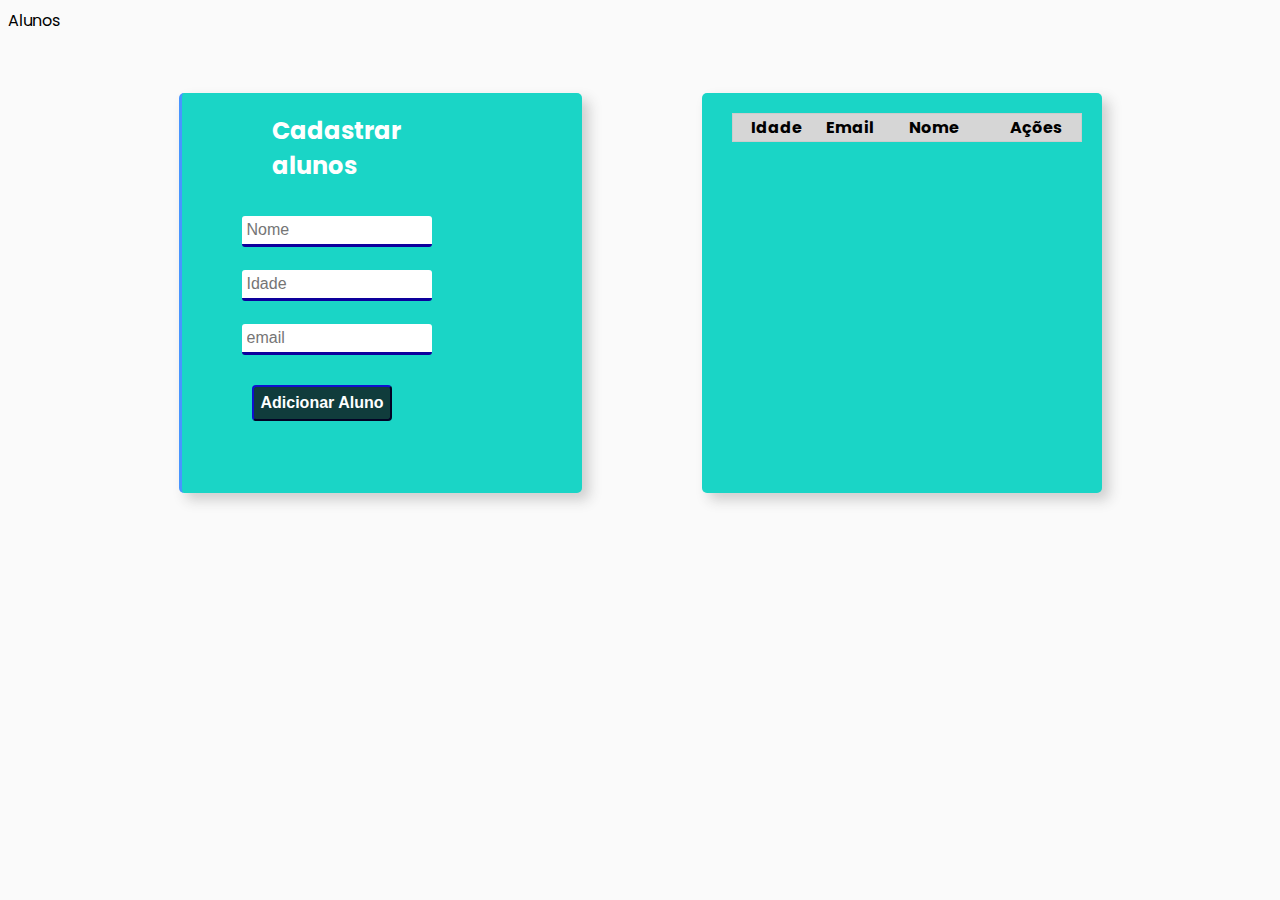
==== index.html @ 35c88d0f "first" ====
<!DOCTYPE html>
<html lang="pt-br">
<head>
    <meta charset="UTF-8">
    <meta name="viewport" content="width=device-width, initial-scale=1.0">
    <link rel="stylesheet" href="CSS/index.css">
    <link
      href="https://fonts.googleapis.com/css2?family=Poppins:ital,wght@0,200;0,400;0,600;1,200;1,400;1,600&display=swap"
      rel="stylesheet"
    />
    <title>Document</title>
</head>
<body>
  <header>
    Alunos
  </header>
  
    <div class="row">
    <div class="card blue">
      <main>
        <h2 >Cadastrar alunos</h2>
       <div class="label-float">
            <input type="text" id="Nome"  placeholder="Nome" ></div>
        <div class="label-float">
             <input type="text" id="Idade" placeholder="Idade">
         </div>
         <div class="label-float">
             <input type="email" name="" id="email" placeholder="email">
         </div>
            <div class="card2">
              <button id="Adicionar">Adicionar Aluno</button>
            </div>
          </main>
        </div>
            <div class="card tabela">
              <div class="content">
                <table>
                  <thead>
                    <tr>
                      <th class="center">Idade</th>
                      <th>Email</th>
                      <th>Nome</th>
                      <th class="center">Ações</th>
                    </tr>
                  </thead>
                  <tbody id="tabelaAlunos">
                    <!-- Linhas da tabela serão adicionadas aqui -->
                  </tbody>
                </table>
                </div>
            </div>
     </section>
     <script src="JS/index.js"></script>
</body>
</html>
---- CSS/index.css ----
/*geral*/

main{
  width: 250t px;
  padding-left: 60px;
  padding-right: 60px;
}


    h2{
      color: white;
      padding-left: 30px;
  }
  
  
    
  
body {
    font-family: "Poppins", sans-serif;
    background-color: #fafafa;
  }
   
  .row {
    display: flex;
    justify-content: center;
    align-items: center;
}

    
.card {
  border-radius: 5px;
  box-shadow: 7px 7px 13px 0px rgba(50, 50, 50, 0.22);
  padding-right: 300px;
  margin: 60px;
  width: 100px;
  height: 400px;
  transition: all 0.3s ease-out;
  background-color: #1ad5c6;
  }
  .card:hover {
    transform: translateY(-5px);
    cursor: pointer;
  }
   
  .card p {
    color:#1ad5c6;
    font-size: 16px;
  }
   
  .image {
    float: right;
    max-width: 64px;
    max-height: 64px;
  }
  .blue {
    border-left: 3px solid #4895ff;
  }
   
  .label-float input {
    width: 100%;
    padding: 5px 5px;
    display: grid;
    border: 0;
    border-bottom: 3px solid #0d009c;
   margin-bottom: 10px;
    outline: none;
    min-width: 180px;
    font-size: 16px;
    transition: all .3s ease-out;
    border-radius: 3px;
 }
 .label-float{
    position: relative;
    padding-top: 13px;
    margin-top: 5%;
 }
 .card2{
  color: #fafafa;
  width: 250px;
  padding-left:10px;

}
 button{
    background-color:rgb(16, 60, 60) ;
    border-color: #090a7a;
    color:#feffff;
    padding: 7px;
    font-weight: bold;
    font-size: 12pt;
    margin-top: 20px;
    border-radius: 4px;
    cursor: pointer;
    outline: none;
    transition: all .4s ease-out;
  }
  
  a:hover{
    background-color: rgb(14, 130, 197);
    padding: 7px;
    font-weight: bold;
    font-size: 12pt;
    margin-top: 20px;
    border-radius: 4px;
    cursor: pointer;
    outline: none;
    transition: all .4s ease-out;
  }
  .content{ 
    margin-left: 30px;
    margin-top: 20px;
  }
  table{
    border-collapse: collapse;
      border : 1px solid #ccc;
      height: 50px;
      width: 350px;

   
  }
    table th {
    background-color: rgb(214, 214, 214);}
    table th, td {
    padding: 1px 5px;
    text-align: left;
    }
      table td img {
 width: 20px;
      }
    .center {
    
    text-align: center;
    ;}
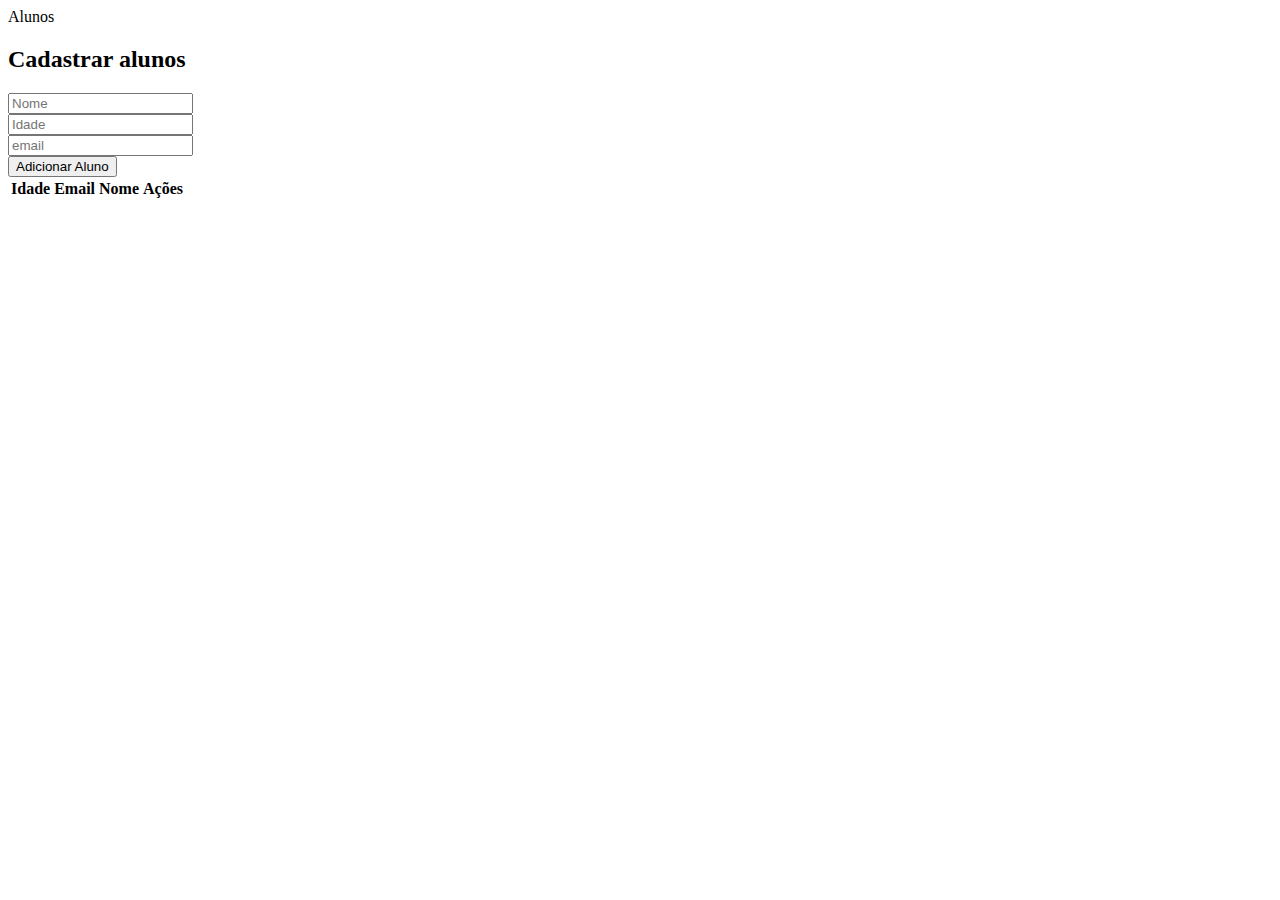
==== commit 09e76348: "mvc COLOCADO" ====
--- a/index.html
+++ b/index.html
@@ -1,55 +1,61 @@
 <!DOCTYPE html>
 <html lang="pt-br">
+
 <head>
-    <meta charset="UTF-8">
-    <meta name="viewport" content="width=device-width, initial-scale=1.0">
-    <link rel="stylesheet" href="CSS/index.css">
-    <link
-      href="https://fonts.googleapis.com/css2?family=Poppins:ital,wght@0,200;0,400;0,600;1,200;1,400;1,600&display=swap"
-      rel="stylesheet"
-    />
-    <title>Document</title>
+  <meta charset="UTF-8">
+  <meta name="viewport" content="width=device-width, initial-scale=1.0">
+  <link rel="stylesheet" href="style.css">
+  <link
+    href="https://fonts.googleapis.com/css2?family=Poppins:ital,wght@0,200;0,400;0,600;1,200;1,400;1,600&display=swap"
+    rel="stylesheet" />
+  <title>Document</title>
 </head>
+
 <body>
   <header>
     Alunos
   </header>
-  
-    <div class="row">
+
+  <div class="row">
     <div class="card blue">
       <main>
-        <h2 >Cadastrar alunos</h2>
-       <div class="label-float">
-            <input type="text" id="Nome"  placeholder="Nome" ></div>
+        <h2>Cadastrar alunos</h2>
         <div class="label-float">
-             <input type="text" id="Idade" placeholder="Idade">
-         </div>
-         <div class="label-float">
-             <input type="email" name="" id="email" placeholder="email">
-         </div>
-            <div class="card2">
-              <button id="Adicionar">Adicionar Aluno</button>
-            </div>
-          </main>
+          <input type="text" id="Nome" placeholder="Nome">
         </div>
-            <div class="card tabela">
-              <div class="content">
-                <table>
-                  <thead>
-                    <tr>
-                      <th class="center">Idade</th>
-                      <th>Email</th>
-                      <th>Nome</th>
-                      <th class="center">Ações</th>
-                    </tr>
-                  </thead>
-                  <tbody id="tabelaAlunos">
-                    <!-- Linhas da tabela serão adicionadas aqui -->
-                  </tbody>
-                </table>
-                </div>
-            </div>
-     </section>
-     <script src="JS/index.js"></script>
+        <div class="label-float">
+          <input type="text" id="Idade" placeholder="Idade">
+        </div>
+        <div class="label-float">
+          <input type="email" name="" id="email" placeholder="email">
+        </div>
+        <div class="card2">
+          <button id="Adicionar">Adicionar Aluno</button>
+        </div>
+      </main>
+    </div>
+    <div class="card tabela">
+      <div class="content">
+        <table>
+          <thead>
+            <tr>
+              <th class="center">Idade</th>
+              <th>Email</th>
+              <th>Nome</th>
+              <th class="center">Ações</th>
+            </tr>
+          </thead>
+          <tbody id="tabelaAlunos">
+            <!-- Linhas da tabela serão adicionadas aqui -->
+          </tbody>
+        </table>
+      </div>
+    </div>
+    </section>
+    <script src="script.js"></script>
+    <script src="src/models/Cadastro.model.js"></script>
+    <script src="src/controllers/cadastro/createcadastro.controller.js"></script>
+    <script src="/src/controllers/cadastro/renderizarTabelaAlunos.controller.js"></script>
 </body>
+
 </html>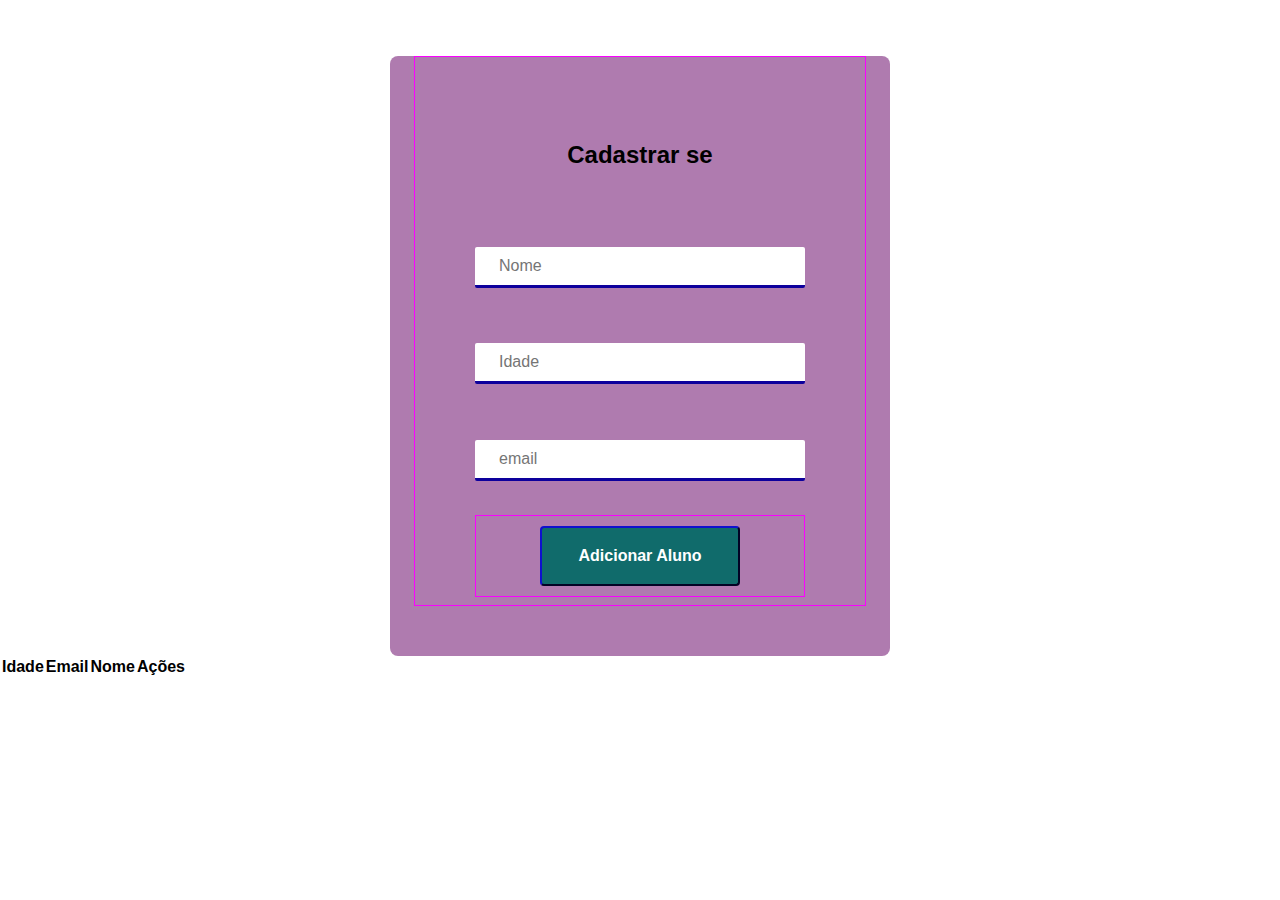
==== commit 3d63b964: "mudaças" ====
--- a/index.html
+++ b/index.html
@@ -12,29 +12,24 @@
 </head>
 
 <body>
-  <header>
-    Alunos
-  </header>
+  
 
-  <div class="row">
-    <div class="card blue">
-      <main>
-        <h2>Cadastrar alunos</h2>
-        <div class="label-float">
-          <input type="text" id="Nome" placeholder="Nome">
+ 
+    <div class="card1">
+      <div class="cadastro">
+      
+        <div><h2 id="Principal">Cadastrar se</h2></div>
+          <ul>
+            <li class="label-float"> <input type="text" id="Nome" placeholder="Nome"></li>
+            <li class="label-float"><input type="text" id="Idade" placeholder="Idade"></li>
+            <li class="label-float">  <input type="email" name="" id="email" placeholder="email"></li>
+          </ul>
+         <div id="Adicionar"> <button >Adicionar Aluno</button></div>
         </div>
-        <div class="label-float">
-          <input type="text" id="Idade" placeholder="Idade">
-        </div>
-        <div class="label-float">
-          <input type="email" name="" id="email" placeholder="email">
-        </div>
-        <div class="card2">
-          <button id="Adicionar">Adicionar Aluno</button>
-        </div>
-      </main>
     </div>
-    <div class="card tabela">
+    </Div>
+    <section>
+    <div class="card-tabela">
       <div class="content">
         <table>
           <thead>
@@ -50,7 +45,7 @@
           </tbody>
         </table>
       </div>
-    </div>
+      
     </section>
     <script src="script.js"></script>
     <script src="src/models/Cadastro.model.js"></script>
--- a/style.css
+++ b/style.css
@@ -0,0 +1,104 @@
+/*geral*/
+*{
+  margin: 0;  /**/
+  padding: 0; /**/
+  box-sizing: border-box; /* colocado para manter a margen do coteiner caso presise de prenchimento*/
+}
+
+
+
+body * {
+  font-family: 'Inter', sans-serif;
+  color: var(--text-color)/* cor da ketra*/;
+  
+}
+#Principal{
+  text-align: center;/*centraliza coisas que são por padrão iline, como as Img, que é o caso*/
+    padding: 24px ;/* prenchimeto*/
+    
+}
+.card1{
+  background-color:  rgba(142, 68, 142, 0.704);  
+  width: 100%;
+  max-width: 500px;
+  height: 600px;
+  margin: 56px auto 0px;
+ padding: 0 24px;;
+ border-radius: 8px;
+
+ 
+ 
+}
+.cadastro{
+  border: 1px solid rgb(251, 0, 255);
+  align-items: center;
+  width: 250px;
+  height: 550px;
+  margin-top: 50px ;
+  padding: 60px;
+  inline-size: auto;
+  align-items: center;
+}
+#Adicionar{
+  border: 1px solid rgb(251, 0, 255);
+    text-align:center;
+  padding: 10px 24px;
+}
+button{
+  background-color:rgb(16, 107, 107) ;
+  border-color: #090a7a;
+  color:#feffff;
+  padding: 7px;
+  font-weight: bold;
+  height:60px;
+  width:200px;
+  font-size: 12pt;
+  border-radius: 4px;
+  cursor: pointer;
+  outline: none;
+  transition: all .4s ease-out;
+  
+}
+ul{
+  
+  
+  list-style-type: none;
+  list-style: none;/* tira o ponto das lista*/
+  display: flex;/* separa os coteudo das linhas */
+  flex-direction: column; /*colaca o coteudo em culuna e não um ao lado do outro*/
+  gap: 16px; /*epaçao entre os conteudos*/  
+  padding:  24px 0;   
+}
+
+ 
+   
+.label-float input {
+
+  width: 100%;
+  padding: 5px 5px;
+  display: grid;
+  border: 0;
+  border-bottom: 3px solid #0d009c;
+ margin-bottom: 10px;
+  outline: none;
+  min-width: 180px;
+  font-size: 16px;
+  transition: all .3s ease-out;
+  border-radius: 3px;
+  display: flex;
+  align-items: center;
+  justify-content:center; /* centralizar o conteudo*/
+  padding: 10px 24px;/*preenchimento do conteudo,por isso não presisa de autura nem largura */
+  
+  border-radius: 2px;/* aredodar */
+  backdrop-filter:blur(4px);/*tranparencia*/
+  -webkit-backdrop-filter:blur(4px) ;
+  text-decoration: none;
+  font-weight: 500;
+}
+.label-float{
+  position: relative;
+  padding-top: 13px;
+  margin-top: 5%;
+}
+
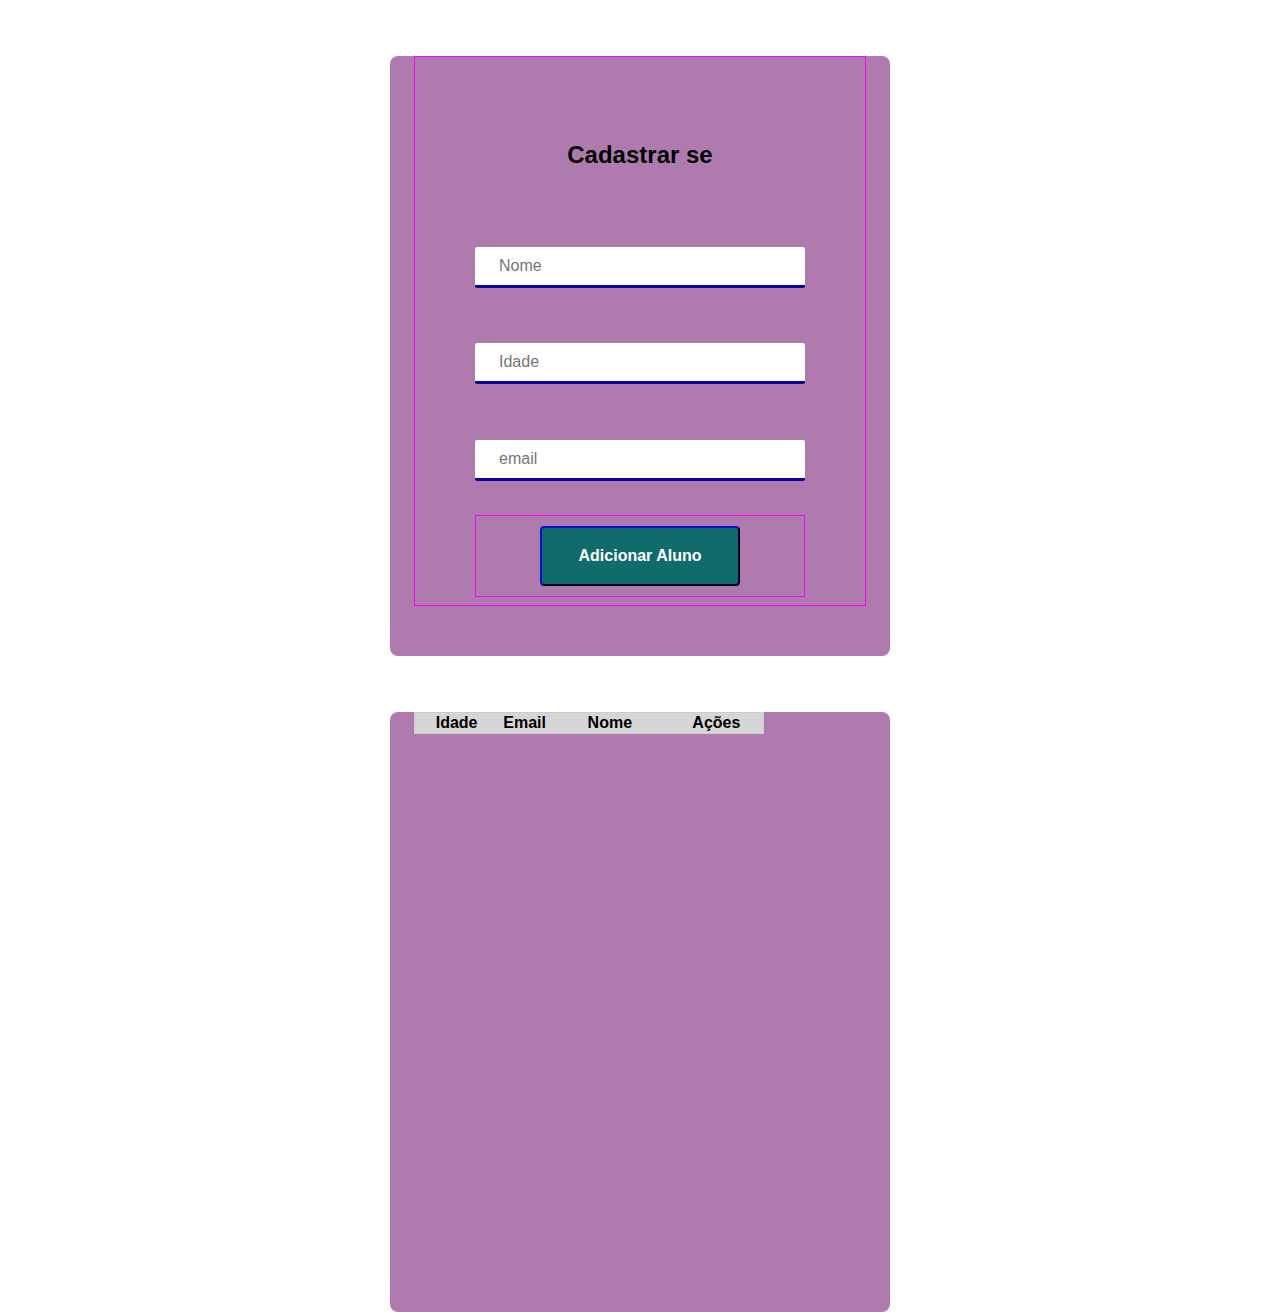
==== commit 0b1809e7: "mvc" ====
--- a/index.html
+++ b/index.html
@@ -24,12 +24,14 @@
             <li class="label-float"><input type="text" id="Idade" placeholder="Idade"></li>
             <li class="label-float">  <input type="email" name="" id="email" placeholder="email"></li>
           </ul>
-         <div id="Adicionar"> <button >Adicionar Aluno</button></div>
+         <div id="Adicionar"> 
+        
+         <button class="aa">Adicionar Aluno</button> </div>
         </div>
     </div>
     </Div>
     <section>
-    <div class="card-tabela">
+    <div class="card1">
       <div class="content">
         <table>
           <thead>
--- a/style.css
+++ b/style.css
@@ -59,6 +59,13 @@
   transition: all .4s ease-out;
   
 }
+.editar{
+
+ 
+  cursor: pointer;
+ 
+  background: url(excluir\ \(1\).png)
+}
 ul{
   
   
@@ -102,3 +109,25 @@
   margin-top: 5%;
 }
 
+
+table{
+  border-collapse: collapse;
+    border : 1px solid #ccc;
+    height: 50px;
+    width: 350px;
+
+ 
+}
+  table th {
+  background-color: rgb(214, 214, 214);}
+  table th, td {
+  padding: 1px 5px;
+  text-align: left;
+  }
+    table td img {
+width: 20px;
+    }
+  .center {
+  
+  text-align: center;
+  ;}